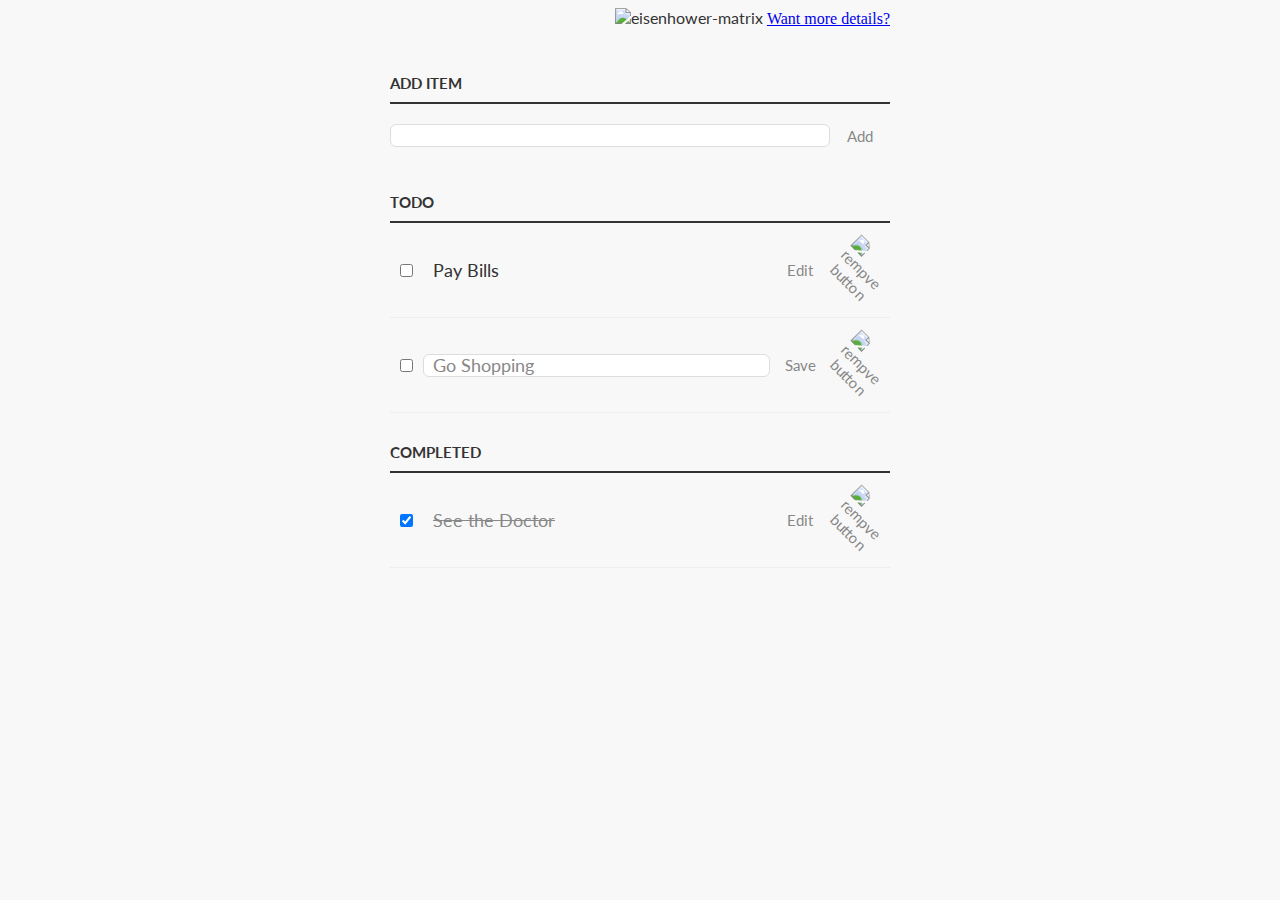
==== index.html @ 192a9270 "refactor: refactor HTML replace all  singlequot with doublequote according to rule 1.3 html-and-css." ====
<!DOCTYPE html>
<html lang="en">
<head>
  <title>Todo App</title>
  <link href="https://fonts.googleapis.com/css?family=Lato:300,400,700" rel="stylesheet">
  <link rel="stylesheet" href="style.css" media="screen" charset="utf-8">
</head>
<body>
  <div class="aaa">
    <img src="./eisenhower-matrix.jpg" alt="eisenhower-matrix" >
    <a class="more_inf" href="https://goal-life.com/page/method/matrix-eisenhower">Want more details?
    </a>
  </div>
  <div class="centered-main-page-element">
    <p id="topSectionForAddingElementToList">
      <label for="new-task">Add Item</label>
      <div class="task-row-wrapper">
        <input id="new-task"class="task" type="text">
        <button>Add</button>
      </div>
    </p>
    <h3>Todo</h3>
    <ul id="incompleteTasks">
      <li>
        <input type="checkbox">
        <label class="task">Pay Bills</label>
        <input type="text" class="task">
        <button class="edit">Edit</button>
        <button class="delete">
          <img src="./remove.svg" alt="rempve button">
        </button>
      </li>
      <li class="editMode">
        <input type="checkbox">
        <label class="task">Go Shopping</label>
        <input type="text" value="Go Shopping" class="task">
        <button class="edit">Save</button>
        <button class="delete">
          <img src="./remove.svg" alt="rempve button">
        </button>
      </li>
    </ul>
    <h3>Completed</h3>
    <ul id="completed-tasks">
      <li>
        <input type="checkbox" checked>
        <label class="task">See the Doctor</label>
        <input type="text" class="task">
        <button class="edit">Edit</button>
        <button class="delete">
          <img src="./remove.svg" alt="rempve button">
        </button>
      </li>
    </ul>
  </div>
<script src="app.js"></script>
</body>
</html>
---- style.css ----
/* Basic Style */
body {
  background-color: #f8f8f8;
  color: #333;
  font-family: Lato, sans-serif;
}

.aaa {
  width: 500px;
  margin: 0 auto;
  display: block;
  text-align: right;
}

.aaa img {
  width: 100%;
}

.aaa .more_inf {
  font-family: fantasy, cursive;
}

@media (max-width: 768px) {

  .aaa {
    text-align: center;
  }

}

.centered-main-page-element {
  display: block;
  width: 500px;
  margin: 0 auto 0;
}

.task {
  width: 56%;
  display: inline-block;
  flex-grow: 1;
}

.task-row-wrapper {
  display: flex;
}

ul {
  margin: 0;
  padding: 0px;
}

li,
h3 {
  list-style: none;
}

input,
button {
  outline: none;
}

button {
  background: none;
  border: 0px;
  color: #888;
  font-size: 15px;
  width: 60px;
  font-family: Lato, sans-serif;
  cursor: pointer;
}

button:hover {
  color: #3a3a3a;
}

/* Heading */
h3,
label[for="new-task"] {
  color: #333;
  font-weight: 700;
  font-size: 15px;
  border-bottom: 2px solid #333;
  padding: 30px 0 10px;
  margin: 0;
  text-transform: uppercase;
}

input[type="text"] {
  margin: 0;
  font-size: 18px;
  line-height: 18px;
  height: 21px;
  padding: 0 9px;
  border: 1px solid #ddd;
  background: #fff;
  border-radius: 6px;
  font-family: Lato, sans-serif;
  color: #888;
}

input[type="text"]:focus {
  color: #333;
}

/* New Task */
label[for="new-task"] {
  display: block;
  margin: 0 0 20px;
}

input#new-task {
  width: 318px;
}

/* Task list */
li {
  overflow: hidden;
  padding: 20px 0;
  border-bottom: 1px solid #eee;
  display: flex;
  justify-content: space-between;
  align-items: center;
}

li > * {
  vertical-align: middle;
}

li > input[type="checkbox"] {
  margin: 0 10px;
}

li > label {
  padding-left: 10px;
  box-sizing: border-box;
  font-size: 18px;
  width: 226px;
}

li > input[type="text"] {
  width: 226px;
}

button.delete img {
  height: 2em;
  transform: rotateZ(45deg);
  transition: transform 200ms ease-in;
}

button.delete img:hover {
  transform: rotateZ(0);
}

/* Completed */
ul#completed-tasks label {
  text-decoration: line-through;
  color: #888;
}

/* Edit Task */
ul li input[type="text"] {
  display: none;
}

ul li.editMode input[type="text"] {
  display: inline-block;
  width: 224px;
}

ul li.editMode label {
  display: none;
}
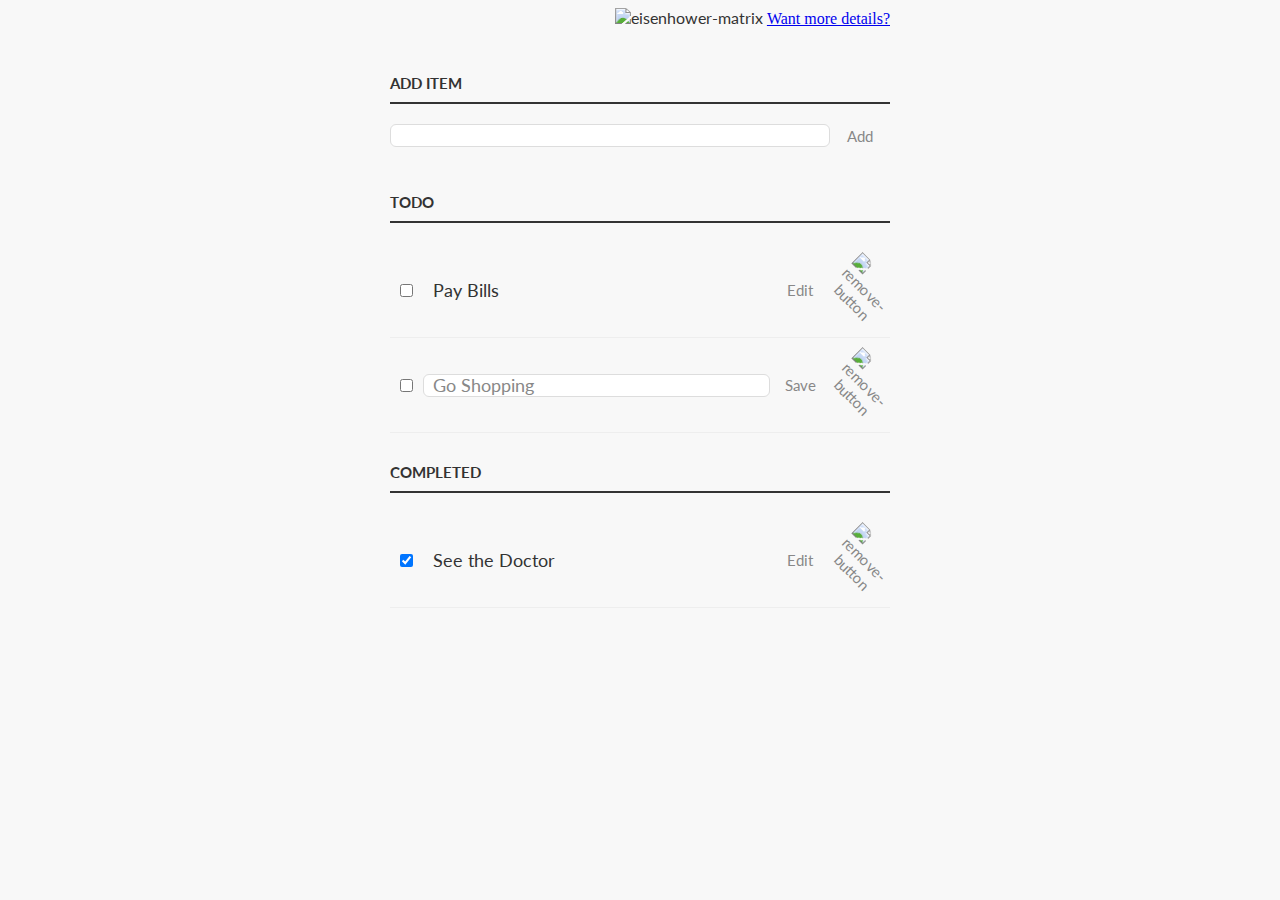
==== commit 6c88926f: "refactor: refactor HTML, CSS, JS add classes, rename classe according to rule 3.1, 3.2, 3.3, 3.4 htm" ====
--- a/index.html
+++ b/index.html
@@ -11,44 +11,47 @@
     <a class="more_inf" href="https://goal-life.com/page/method/matrix-eisenhower">Want more details?
     </a>
   </div>
-  <div class="centered-main-page-element">
-    <p id="topSectionForAddingElementToList">
-      <label for="new-task">Add Item</label>
+  <div class="container">
+    <p class="task-form">
+      <label class="task-form__label" for="task-form__input">Add Item</label>
       <div class="task-row-wrapper">
-        <input id="new-task"class="task" type="text">
-        <button>Add</button>
+        <input id="task-form__input" class="task-form__input" type="text">
+        <button class="button">Add</button>
       </div>
     </p>
-    <h3>Todo</h3>
-    <ul id="incompleteTasks">
-      <li>
-        <input type="checkbox">
-        <label class="task">Pay Bills</label>
-        <input type="text" class="task">
-        <button class="edit">Edit</button>
-        <button class="delete">
-          <img src="./remove.svg" alt="rempve button">
+    <h3 class="tasks-list__title">Todo</h3>
+    <ul id="uncomplete-tasks" class="uncomplete-tasks-list">
+      <li class="task">
+        <input type="checkbox" class="task__checkbox">
+        <label class="task__content">Pay Bills</label>
+        <input type="text" class="task__input">
+        <button class="button task__edit-button">Edit</button>
+        <button class="button task__remove-button">
+          <img src="./remove.svg" alt="remove-button">
         </button>
       </li>
-      <li class="editMode">
-        <input type="checkbox">
-        <label class="task">Go Shopping</label>
-        <input type="text" value="Go Shopping" class="task">
-        <button class="edit">Save</button>
-        <button class="delete">
-          <img src="./remove.svg" alt="rempve button">
+      <li class="task edit-mode">
+        <input type="checkbox" class="task__checkbox">
+        <label class="task__content">Go Shopping</label>
+        <input
+        type="text"
+        value="Go Shopping"
+        class="task__input">
+        <button class="button task__edit-button">Save</button>
+        <button class="button task__remove-button">
+          <img src="./remove.svg" alt="remove-button">
         </button>
       </li>
     </ul>
-    <h3>Completed</h3>
-    <ul id="completed-tasks">
-      <li>
-        <input type="checkbox" checked>
-        <label class="task">See the Doctor</label>
-        <input type="text" class="task">
-        <button class="edit">Edit</button>
-        <button class="delete">
-          <img src="./remove.svg" alt="rempve button">
+    <h3 class="tasks-list__title">Completed</h3>
+    <ul id="completed-tasks" class="complete-tasks-list">
+      <li class="task">
+        <input class="task__checkbox" type="checkbox" checked>
+        <label class="task__content">See the Doctor</label>
+        <input type="text" class="task__input">
+        <button class="button task__edit-button">Edit</button>
+        <button class="button task__remove-button">
+          <img src="./remove.svg" alt="remove-button">
         </button>
       </li>
     </ul>
--- a/style.css
+++ b/style.css
@@ -28,38 +28,44 @@
 
 }
 
-.centered-main-page-element {
+.container {
   display: block;
   width: 500px;
   margin: 0 auto 0;
 }
 
-.task {
+/* .task {
   width: 56%;
   display: inline-block;
   flex-grow: 1;
-}
+} */
 
 .task-row-wrapper {
   display: flex;
 }
 
-ul {
+.complete-tasks-list,
+.uncomplete-tasks-list {
   margin: 0;
   padding: 0px;
 }
 
-li,
-h3 {
+/* li,
+h3, */
+.tasks-list__title,
+.task {
   list-style: none;
 }
 
-input,
-button {
+/* input,
+button, */
+.button,
+.task-form__input,
+.task__input  {
   outline: none;
 }
 
-button {
+.button {
   background: none;
   border: 0px;
   color: #888;
@@ -69,23 +75,29 @@
   cursor: pointer;
 }
 
-button:hover {
+.button:hover {
   color: #3a3a3a;
 }
 
 /* Heading */
-h3,
-label[for="new-task"] {
+.tasks-list__title,
+.task-form__label {
+  display: block;
   color: #333;
   font-weight: 700;
   font-size: 15px;
   border-bottom: 2px solid #333;
   padding: 30px 0 10px;
-  margin: 0;
+  margin: 0 0 20px;
   text-transform: uppercase;
 }
 
-input[type="text"] {
+/* input[type="text"], */
+.task-form__input,
+.task__input {
+  width: 56%;
+  display: inline-block;
+  flex-grow: 1;
   margin: 0;
   font-size: 18px;
   line-height: 18px;
@@ -97,76 +109,100 @@
   font-family: Lato, sans-serif;
   color: #888;
 }
-
-input[type="text"]:focus {
+.task-form__input {
+  width: 318px;
+}
+/* input[type="text"]:focus, */
+.task__input:focus,
+.task-form__input:focus {
   color: #333;
 }
 
 /* New Task */
-label[for="new-task"] {
+/* .task-form__label {
   display: block;
   margin: 0 0 20px;
-}
-
-input#new-task {
+} */
+
+/* input#new-task {
   width: 318px;
-}
+} */
 
 /* Task list */
-li {
+/* li, */
+.task {
   overflow: hidden;
   padding: 20px 0;
   border-bottom: 1px solid #eee;
   display: flex;
   justify-content: space-between;
   align-items: center;
-}
-
-li > * {
   vertical-align: middle;
 }
 
-li > input[type="checkbox"] {
+/* .task > * {
+  vertical-align: middle;
+} */
+
+/* li > input[type="checkbox"], */
+.task__checkbox {
   margin: 0 10px;
 }
 
-li > label {
+/* li > label, */
+.task__content {
+  width: 56%;
+  display: inline-block;
+  flex-grow: 1;
   padding-left: 10px;
   box-sizing: border-box;
   font-size: 18px;
   width: 226px;
 }
 
-li > input[type="text"] {
+/* li > input[type="text"], */
+.task__input {
   width: 226px;
-}
-
-button.delete img {
+  display: none;
+}
+
+/* button.delete img, */
+.button.task__remove-button img {
   height: 2em;
   transform: rotateZ(45deg);
   transition: transform 200ms ease-in;
 }
 
-button.delete img:hover {
+/* button.delete img:hover, */
+.button.task__remove-button img:hover {
   transform: rotateZ(0);
 }
 
 /* Completed */
-ul#completed-tasks label {
+/* ul#completed-tasks label {
   text-decoration: line-through;
   color: #888;
-}
+} */
 
 /* Edit Task */
-ul li input[type="text"] {
-  display: none;
-}
-
-ul li.editMode input[type="text"] {
+/* ul li input[type="text"]б */
+/* .task__input {
+  display: none;
+} */
+
+/* ul li.editMode input[type="text"] {
   display: inline-block;
   width: 224px;
-}
-
-ul li.editMode label {
+} */
+.edit-mode .task__input {
+  display: inline-block;
+  width: 224px;
+}
+
+/* ul li.editMode label, */
+/* .editMode .task__content{
+  display: none;
+} */
+.edit-mode .task__content{
   display: none;
 }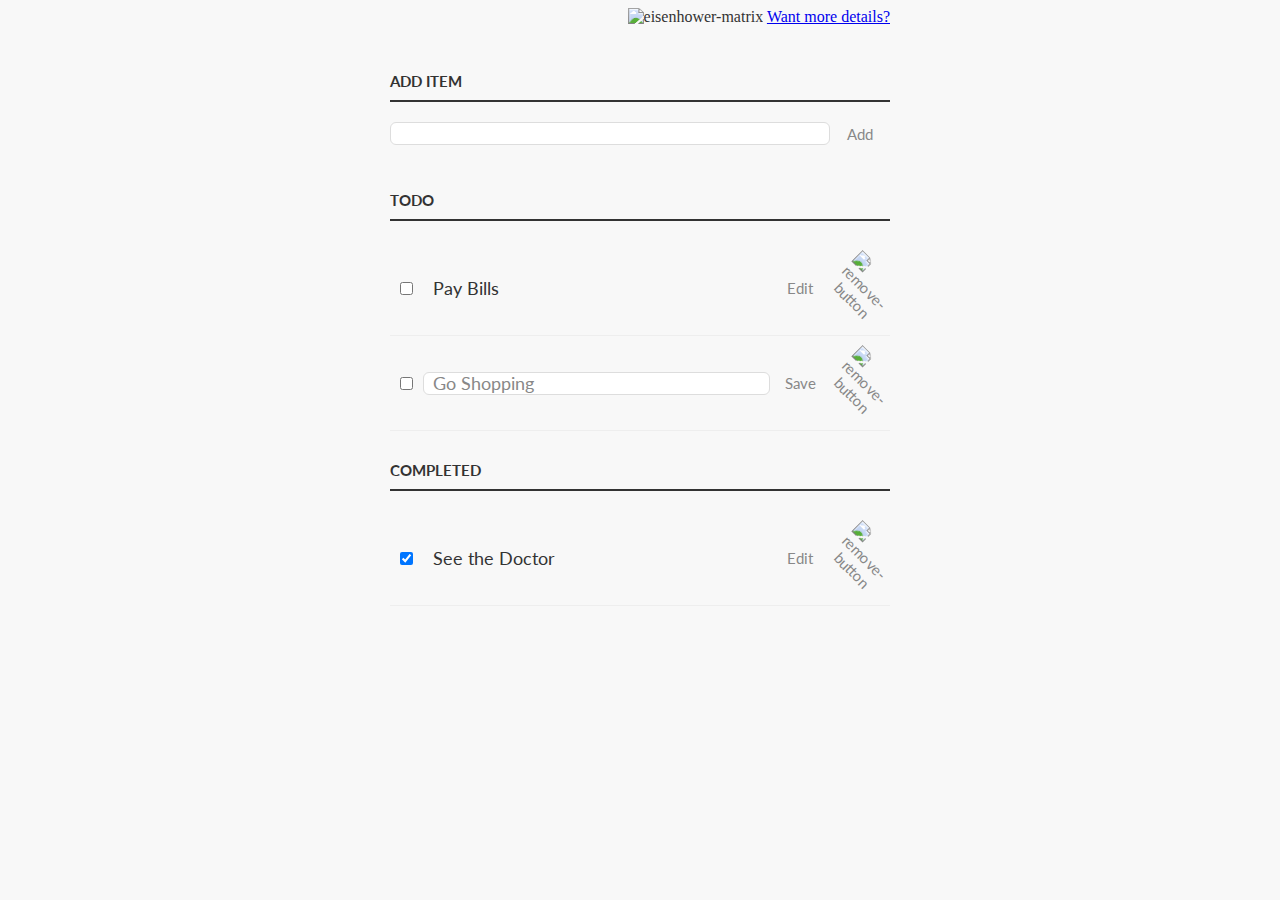
==== commit e6643e77: "refactor: refactor HTML, CSS,  rename classe according to rule 3.1, 3.2, 3.3, 3.4 html-and-css.md an" ====
--- a/index.html
+++ b/index.html
@@ -6,9 +6,9 @@
   <link rel="stylesheet" href="style.css" media="screen" charset="utf-8">
 </head>
 <body>
-  <div class="aaa">
+  <div class="info-block">
     <img src="./eisenhower-matrix.jpg" alt="eisenhower-matrix" >
-    <a class="more_inf" href="https://goal-life.com/page/method/matrix-eisenhower">Want more details?
+    <a class="info-block__more" href="https://goal-life.com/page/method/matrix-eisenhower">Want more details?
     </a>
   </div>
   <div class="container">
--- a/style.css
+++ b/style.css
@@ -5,20 +5,18 @@
   font-family: Lato, sans-serif;
 }
 
-.aaa {
+.info-block {
   width: 500px;
   margin: 0 auto;
   display: block;
   text-align: right;
+  font-family: fantasy, cursive;
 }
 
-.aaa img {
+.info-block img {
   width: 100%;
 }
 
-.aaa .more_inf {
-  font-family: fantasy, cursive;
-}
 
 @media (max-width: 768px) {
 
@@ -34,12 +32,6 @@
   margin: 0 auto 0;
 }
 
-/* .task {
-  width: 56%;
-  display: inline-block;
-  flex-grow: 1;
-} */
-
 .task-row-wrapper {
   display: flex;
 }
@@ -50,15 +42,11 @@
   padding: 0px;
 }
 
-/* li,
-h3, */
 .tasks-list__title,
 .task {
   list-style: none;
 }
 
-/* input,
-button, */
 .button,
 .task-form__input,
 .task__input  {
@@ -92,7 +80,6 @@
   text-transform: uppercase;
 }
 
-/* input[type="text"], */
 .task-form__input,
 .task__input {
   width: 56%;
@@ -112,24 +99,13 @@
 .task-form__input {
   width: 318px;
 }
-/* input[type="text"]:focus, */
+
 .task__input:focus,
 .task-form__input:focus {
   color: #333;
 }
 
-/* New Task */
-/* .task-form__label {
-  display: block;
-  margin: 0 0 20px;
-} */
-
-/* input#new-task {
-  width: 318px;
-} */
-
 /* Task list */
-/* li, */
 .task {
   overflow: hidden;
   padding: 20px 0;
@@ -140,16 +116,10 @@
   vertical-align: middle;
 }
 
-/* .task > * {
-  vertical-align: middle;
-} */
-
-/* li > input[type="checkbox"], */
 .task__checkbox {
   margin: 0 10px;
 }
 
-/* li > label, */
 .task__content {
   width: 56%;
   display: inline-block;
@@ -160,49 +130,28 @@
   width: 226px;
 }
 
-/* li > input[type="text"], */
 .task__input {
   width: 226px;
   display: none;
 }
 
-/* button.delete img, */
 .button.task__remove-button img {
   height: 2em;
   transform: rotateZ(45deg);
   transition: transform 200ms ease-in;
 }
 
-/* button.delete img:hover, */
 .button.task__remove-button img:hover {
   transform: rotateZ(0);
 }
 
 /* Completed */
-/* ul#completed-tasks label {
-  text-decoration: line-through;
-  color: #888;
-} */
 
-/* Edit Task */
-/* ul li input[type="text"]б */
-/* .task__input {
-  display: none;
-} */
-
-/* ul li.editMode input[type="text"] {
-  display: inline-block;
-  width: 224px;
-} */
 .edit-mode .task__input {
   display: inline-block;
   width: 224px;
 }
 
-/* ul li.editMode label, */
-/* .editMode .task__content{
-  display: none;
-} */
 .edit-mode .task__content{
   display: none;
 }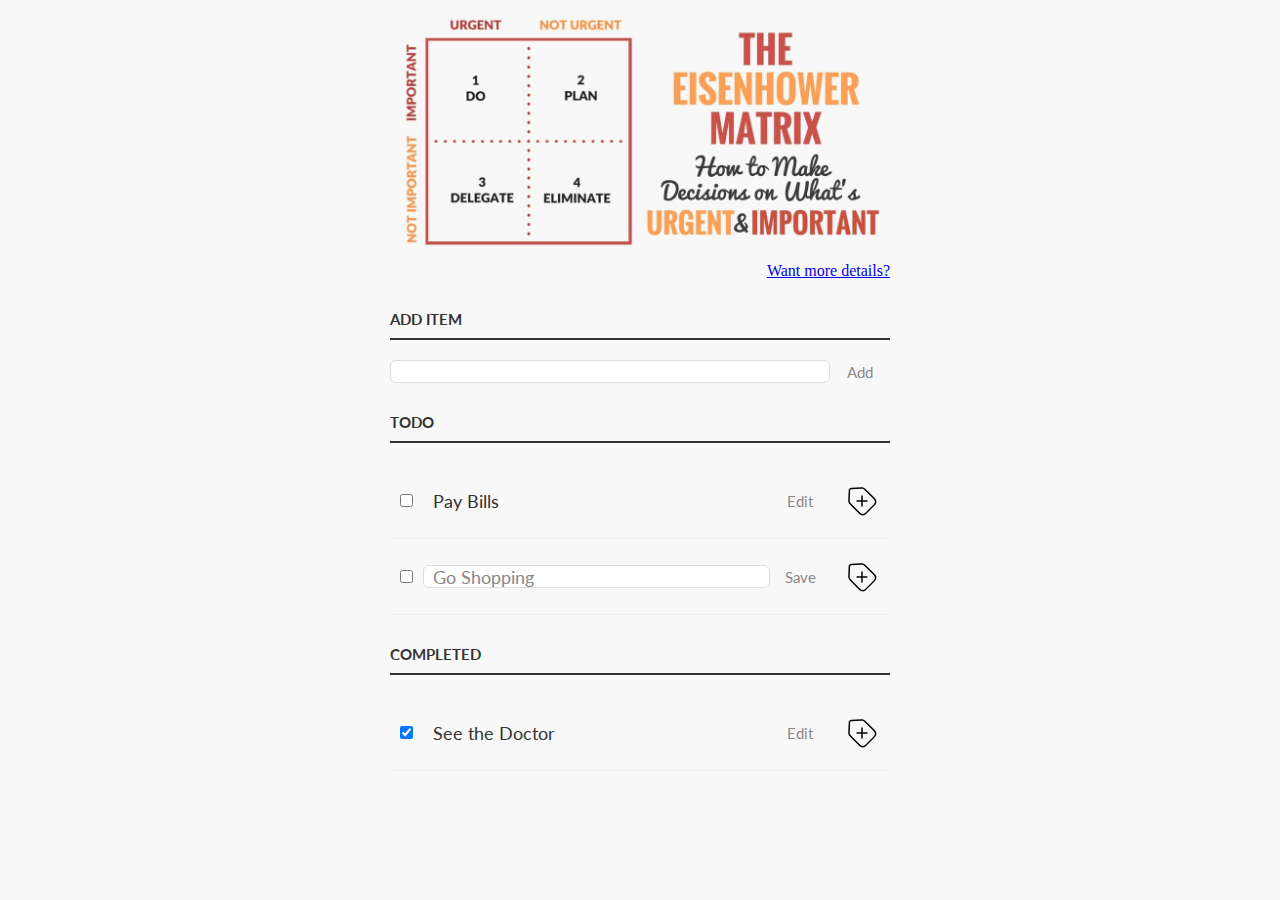
==== commit 8363a9f6: "refactor: refactor HTML  according to rule 1.1 html-and-css-extended.md" ====
--- a/index.html
+++ b/index.html
@@ -6,19 +6,19 @@
   <link rel="stylesheet" href="style.css" media="screen" charset="utf-8">
 </head>
 <body>
-  <div class="info-block">
-    <img src="./eisenhower-matrix.jpg" alt="eisenhower-matrix" >
+  <section class="info-block">
+    <img src="./assets/eisenhower-matrix.jpg" alt="eisenhower-matrix" >
     <a class="info-block__more" href="https://goal-life.com/page/method/matrix-eisenhower">Want more details?
     </a>
-  </div>
-  <div class="container">
-    <p class="task-form">
+  </section>
+  <section class="container">
+    <form class="task-form">
       <label class="task-form__label" for="task-form__input">Add Item</label>
       <div class="task-row-wrapper">
         <input id="task-form__input" class="task-form__input" type="text">
         <button class="button">Add</button>
       </div>
-    </p>
+    </form>
     <h3 class="tasks-list__title">Todo</h3>
     <ul id="uncomplete-tasks" class="uncomplete-tasks-list">
       <li class="task">
@@ -27,7 +27,7 @@
         <input type="text" class="task__input">
         <button class="button task__edit-button">Edit</button>
         <button class="button task__remove-button">
-          <img src="./remove.svg" alt="remove-button">
+          <img src="./assets/remove.svg" alt="remove-button">
         </button>
       </li>
       <li class="task edit-mode">
@@ -39,7 +39,7 @@
         class="task__input">
         <button class="button task__edit-button">Save</button>
         <button class="button task__remove-button">
-          <img src="./remove.svg" alt="remove-button">
+          <img src="./assets/remove.svg" alt="remove-button">
         </button>
       </li>
     </ul>
@@ -51,11 +51,11 @@
         <input type="text" class="task__input">
         <button class="button task__edit-button">Edit</button>
         <button class="button task__remove-button">
-          <img src="./remove.svg" alt="remove-button">
+          <img src="./assets/remove.svg" alt="remove-button">
         </button>
       </li>
     </ul>
-  </div>
-<script src="app.js"></script>
+  </sec>
+<script src="./scripts/app.js"></script>
 </body>
 </html>